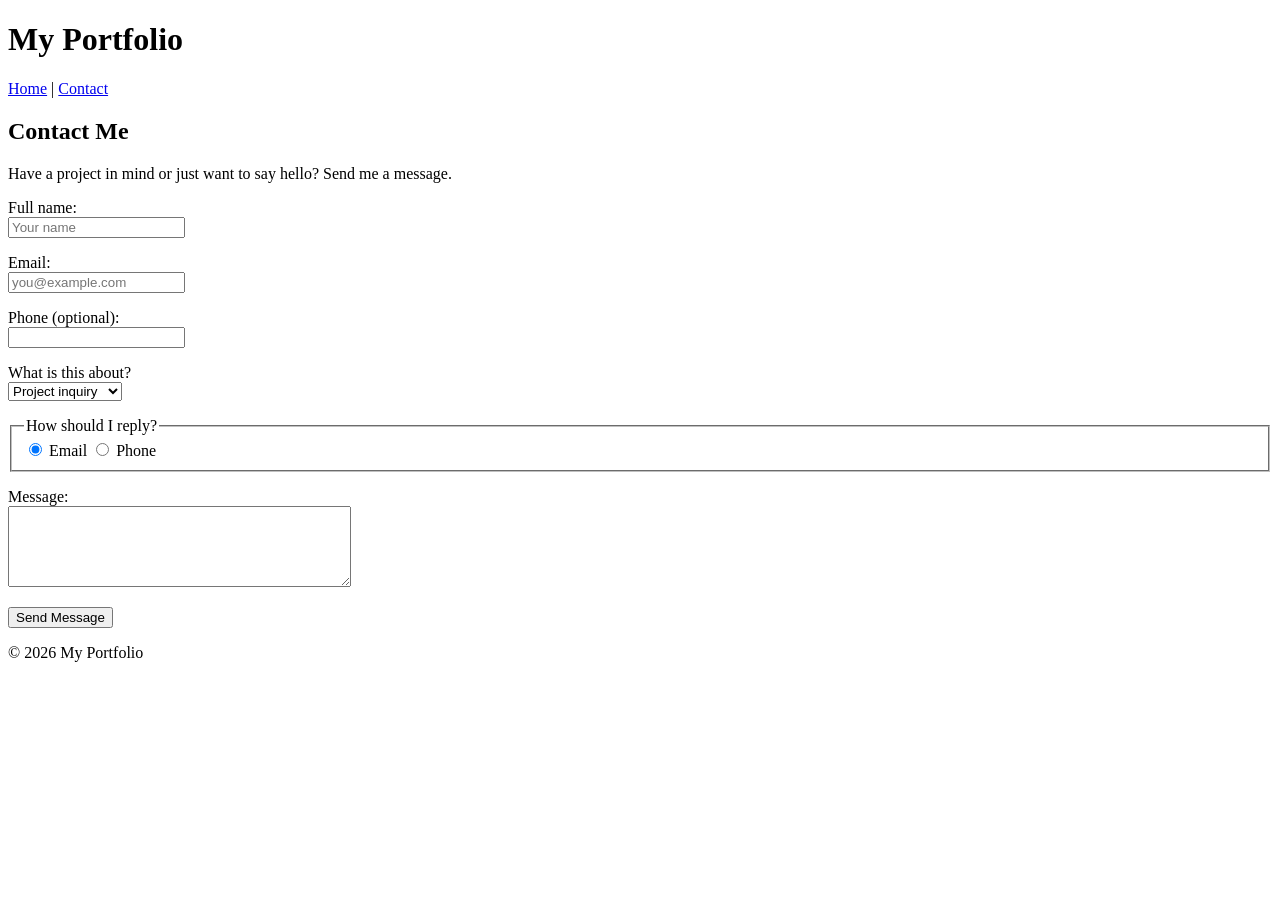
==== capstone/contact.html @ 860b20fa "feat: add contact" ====
<!doctype html>
<html lang="en">
  <head>
    <meta charset="UTF-8" />
    <meta name="viewport" content="width=device-width, initial-scale=1.0" />
    <title>Contact | My Portfolio</title>
  </head>
  <body>
    <header>
      <h1>My Portfolio</h1>
      <nav>
        <a href="index.html">Home</a> |
        <a href="contact.html">Contact</a>
      </nav>
    </header>

    <main>
      <section>
        <h2>Contact Me</h2>
        <p>
          Have a project in mind or just want to say hello? Send me a message.
        </p>

        <form action="#" method="post">
          <p>
            <label for="name">Full name:</label><br />
            <input
              type="text"
              id="name"
              name="name"
              placeholder="Your name"
              required
            />
          </p>

          <p>
            <label for="email">Email:</label><br />
            <input
              type="email"
              id="email"
              name="email"
              placeholder="you@example.com"
              required
            />
          </p>

          <p>
            <label for="phone">Phone (optional):</label><br />
            <input type="tel" id="phone" name="phone" />
          </p>

          <p>
            <label for="topic">What is this about?</label><br />
            <select id="topic" name="topic">
              <option value="project">Project inquiry</option>
              <option value="job">Job opportunity</option>
              <option value="feedback">Feedback</option>
              <option value="other">Something else</option>
            </select>
          </p>

          <fieldset>
            <legend>How should I reply?</legend>
            <input
              type="radio"
              id="reply-email"
              name="reply"
              value="email"
              checked
            />
            <label for="reply-email">Email</label>
            <input type="radio" id="reply-phone" name="reply" value="phone" />
            <label for="reply-phone">Phone</label>
          </fieldset>

          <p>
            <label for="message">Message:</label><br />
            <textarea
              id="message"
              name="message"
              rows="5"
              cols="40"
              required
            ></textarea>
          </p>

          <button type="submit">Send Message</button>
        </form>
      </section>
    </main>

    <footer>
      <p>&copy; 2026 My Portfolio</p>
    </footer>
  </body>
</html>
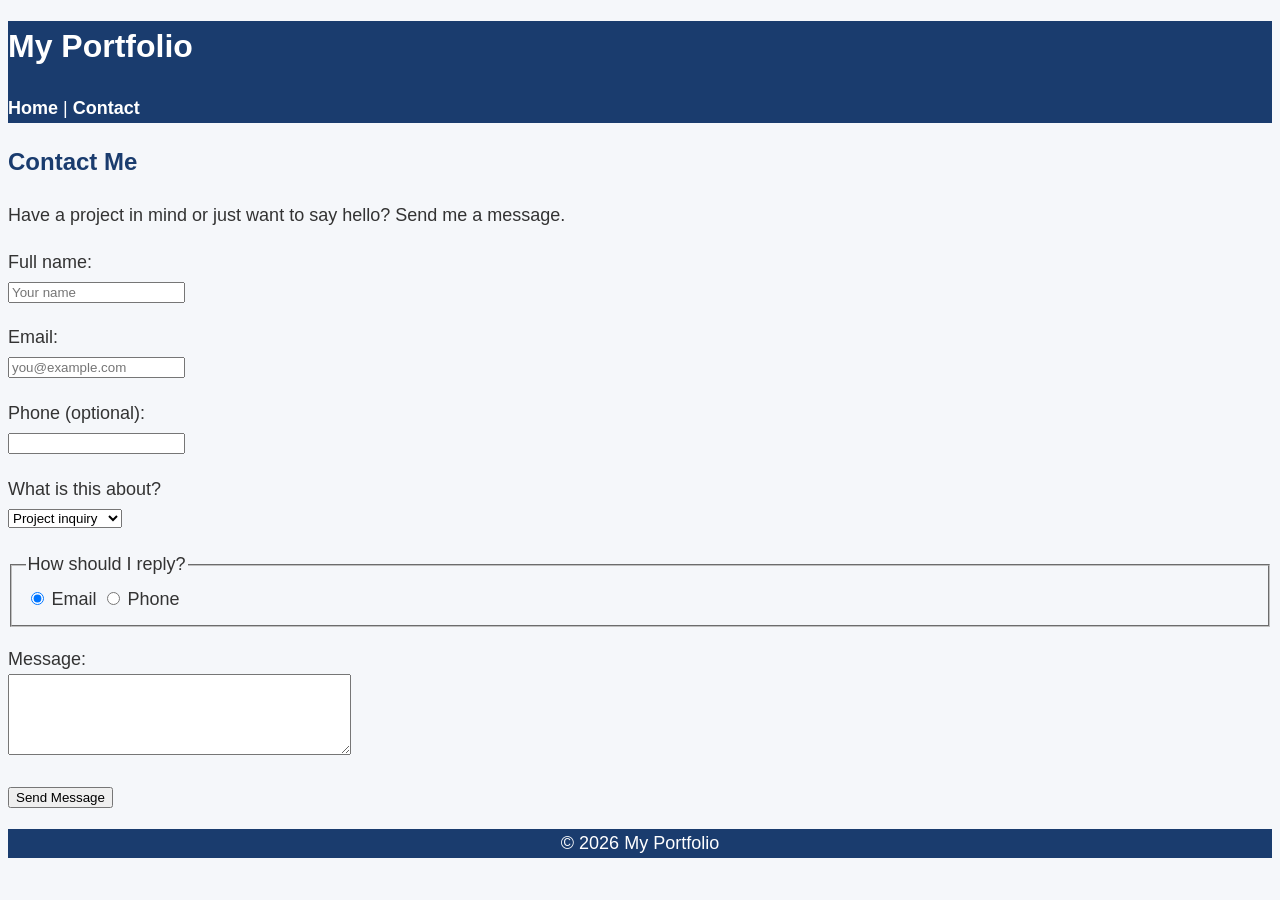
==== commit 1c133920: "style: add css to index, contact" ====
--- a/capstone/contact.html
+++ b/capstone/contact.html
@@ -4,6 +4,7 @@
     <meta charset="UTF-8" />
     <meta name="viewport" content="width=device-width, initial-scale=1.0" />
     <title>Contact | My Portfolio</title>
+    <link rel="stylesheet" href="style.css" />
   </head>
   <body>
     <header>
--- a/capstone/style.css
+++ b/capstone/style.css
@@ -0,0 +1,60 @@
+/* ===== Day 3: CSS basics ===== */
+
+/* Applies to the whole page */
+body {
+    font-family: Arial, Helvetica, sans-serif;
+    font-size: 18px;
+    line-height: 1.6;
+    color: #333333;
+    background-color: #f5f7fa;
+}
+
+/* Headings */
+h1 {
+    color: #ffffff;
+    font-size: 32px;
+}
+
+h2 {
+    color: #1a3c6e;
+    font-size: 24px;
+}
+
+/* Header and footer */
+header {
+    background-color: #1a3c6e;
+    color: #ffffff;
+}
+
+footer {
+    background-color: #1a3c6e;
+    color: #ffffff;
+    text-align: center;
+}
+
+/* Links */
+a {
+    color: #1a73e8;
+    text-decoration: none;
+}
+
+a:hover {
+    text-decoration: underline;
+}
+
+/* Navigation links sit on the dark header */
+nav a {
+    color: #ffffff;
+    font-weight: bold;
+}
+
+/* Class selector: apply to any element with class="highlight" */
+.highlight {
+    color: #d93025;
+    font-weight: bold;
+}
+
+/* ID selector: apply to the one element with id="intro" */
+#intro {
+    font-style: italic;
+}
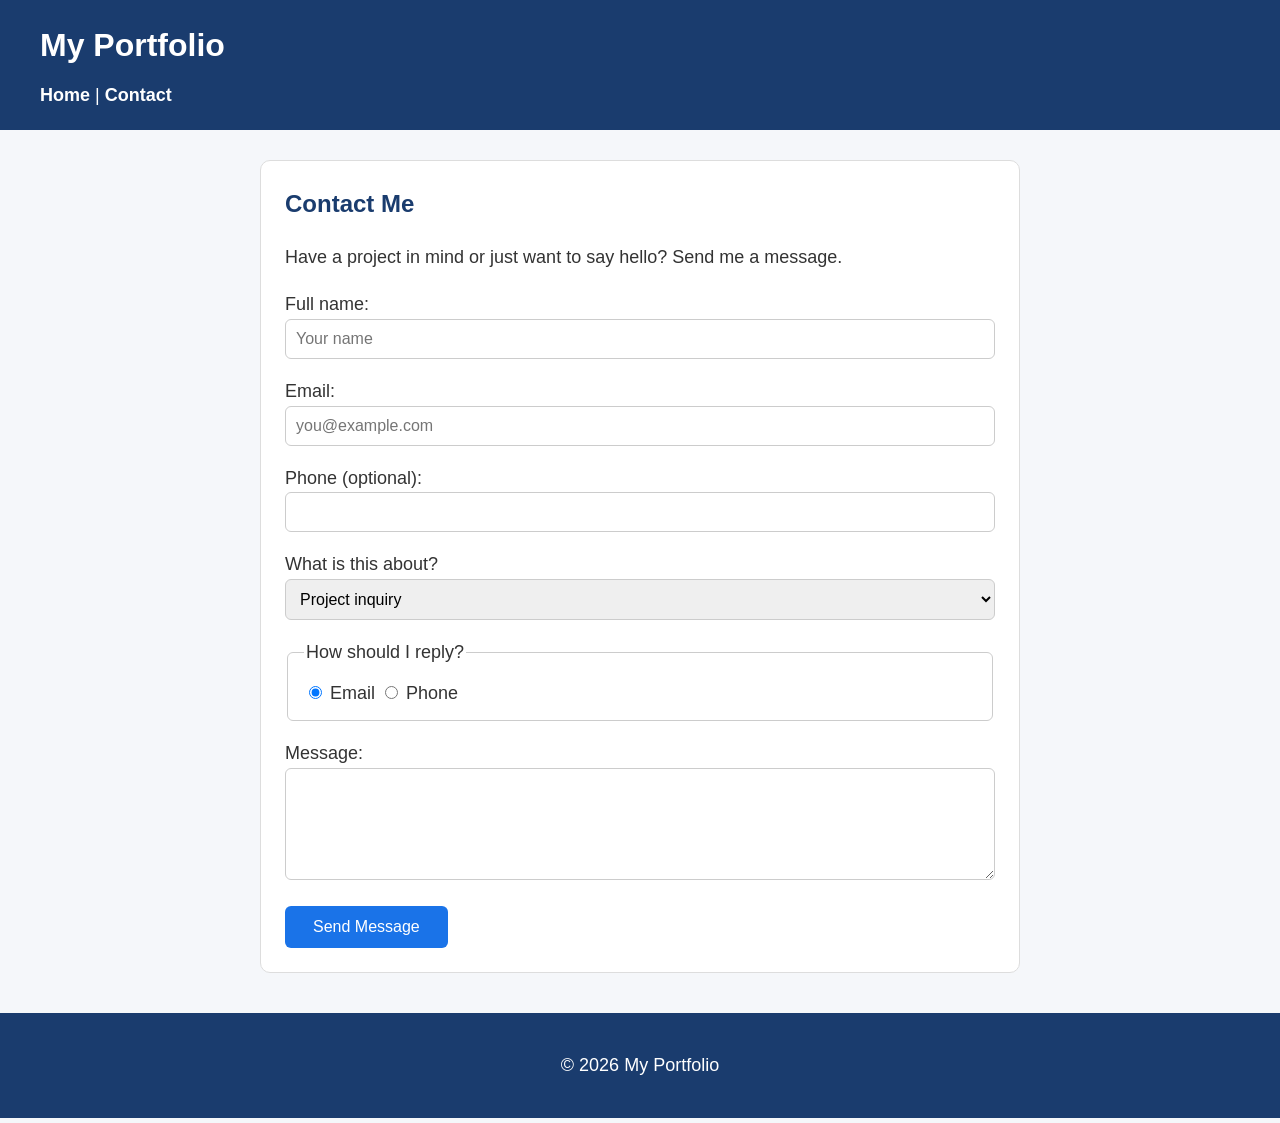
==== commit 20a14f55: "feat: change design using box model" ====
--- a/capstone/contact.html
+++ b/capstone/contact.html
@@ -16,7 +16,7 @@
     </header>
 
     <main>
-      <section>
+      <section class="card">
         <h2>Contact Me</h2>
         <p>
           Have a project in mind or just want to say hello? Send me a message.
--- a/capstone/style.css
+++ b/capstone/style.css
@@ -57,4 +57,109 @@
 /* ID selector: apply to the one element with id="intro" */
 #intro {
     font-style: italic;
+}
+
+
+/* ===== Day 4: The box model ===== */
+
+/* Makes width include padding and border (much easier to work with) */
+* {
+    box-sizing: border-box;
+}
+
+/* Remove the browser's default page margin */
+body {
+    margin: 0;
+}
+
+/* Header and footer get breathing room inside */
+header {
+    padding: 20px 40px;
+}
+
+footer {
+    padding: 20px;
+    margin-top: 40px;
+}
+
+h1 {
+    margin: 0 0 10px 0;
+}
+
+/* Keep the content a readable width and centered */
+main {
+    max-width: 800px;
+    margin: 30px auto;
+    /* auto left/right = centered */
+    padding: 0 20px;
+}
+
+/* The card component */
+.card {
+    background-color: #ffffff;
+    border: 1px solid #dddddd;
+    border-radius: 10px;
+    padding: 24px;
+    margin-bottom: 24px;
+}
+
+.card h2 {
+    margin-top: 0;
+}
+
+/* Images */
+img {
+    border-radius: 50%;
+    /* makes a square photo a circle */
+    display: block;
+}
+
+/* Table */
+table {
+    border-collapse: collapse;
+    width: 100%;
+}
+
+th,
+td {
+    border: 1px solid #dddddd;
+    padding: 10px 14px;
+    text-align: left;
+}
+
+th {
+    background-color: #1a3c6e;
+    color: #ffffff;
+}
+
+/* Form fields */
+input[type="text"],
+input[type="email"],
+input[type="tel"],
+select,
+textarea {
+    width: 100%;
+    padding: 10px;
+    border: 1px solid #cccccc;
+    border-radius: 6px;
+    font-size: 16px;
+}
+
+fieldset {
+    border: 1px solid #cccccc;
+    border-radius: 6px;
+    padding: 12px 16px;
+    margin-bottom: 16px;
+}
+
+/* Button: an inline-block lets us set width, padding and margin */
+button {
+    display: inline-block;
+    background-color: #1a73e8;
+    color: #ffffff;
+    border: none;
+    border-radius: 6px;
+    padding: 12px 28px;
+    font-size: 16px;
+    cursor: pointer;
 }
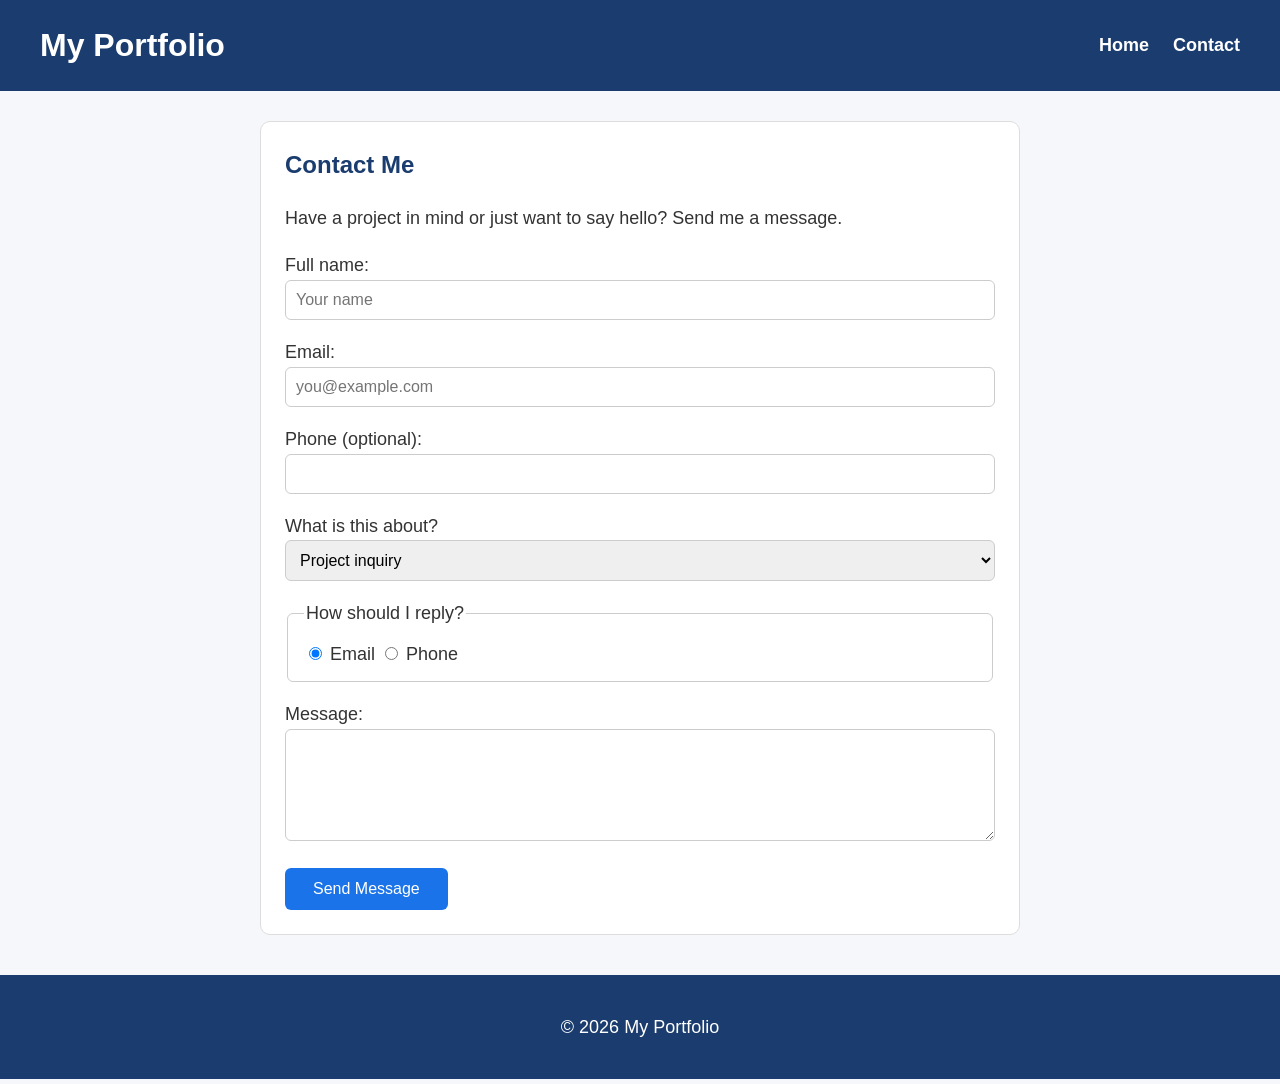
==== commit 3f31241d: "feat: design flex and grid" ====
--- a/capstone/contact.html
+++ b/capstone/contact.html
@@ -10,7 +10,7 @@
     <header>
       <h1>My Portfolio</h1>
       <nav>
-        <a href="index.html">Home</a> |
+        <a href="index.html">Home</a>
         <a href="contact.html">Contact</a>
       </nav>
     </header>
--- a/capstone/style.css
+++ b/capstone/style.css
@@ -162,4 +162,81 @@
     padding: 12px 28px;
     font-size: 16px;
     cursor: pointer;
+}
+
+
+/* ===== Day 5: Flexbox ===== */
+
+/* Header: title on the left, nav on the right */
+header {
+    display: flex;
+    justify-content: space-between;
+    align-items: center;
+}
+
+header h1 {
+    margin: 0;
+}
+
+/* Nav: links in a row with a gap between them */
+nav {
+    display: flex;
+    gap: 24px;
+}
+
+/* Row of cards: side by side, equal width, wrap when too narrow */
+.card-row {
+    display: flex;
+    gap: 24px;
+    flex-wrap: wrap;
+}
+
+.card-row .card {
+    flex: 1;
+    /* each card shares the row equally */
+    min-width: 250px;
+    /* wrap to a new line below this width */
+}
+
+
+/* ===== Day 6: CSS Grid ===== */
+
+/* Responsive gallery: as many 200px+ columns as fit, sharing space equally */
+.gallery {
+    display: grid;
+    grid-template-columns: repeat(auto-fill, minmax(200px, 1fr));
+    gap: 20px;
+}
+
+.project {
+    background-color: #f5f7fa;
+    border-radius: 8px;
+    padding: 12px;
+}
+
+.project h3 {
+    margin: 12px 0 6px 0;
+    color: #1a3c6e;
+}
+
+.project p {
+    margin: 0;
+    font-size: 16px;
+}
+
+/* Placeholder for a screenshot: replace with <img> later */
+.project-image {
+    aspect-ratio: 4 / 3;
+    background-color: #cfd8e6;
+    border-radius: 6px;
+    display: flex;
+    align-items: center;
+    justify-content: center;
+    color: #1a3c6e;
+    font-weight: bold;
+}
+
+/* Make the first project span two columns: a "featured" look */
+.project:first-child {
+    grid-column: span 2;
 }
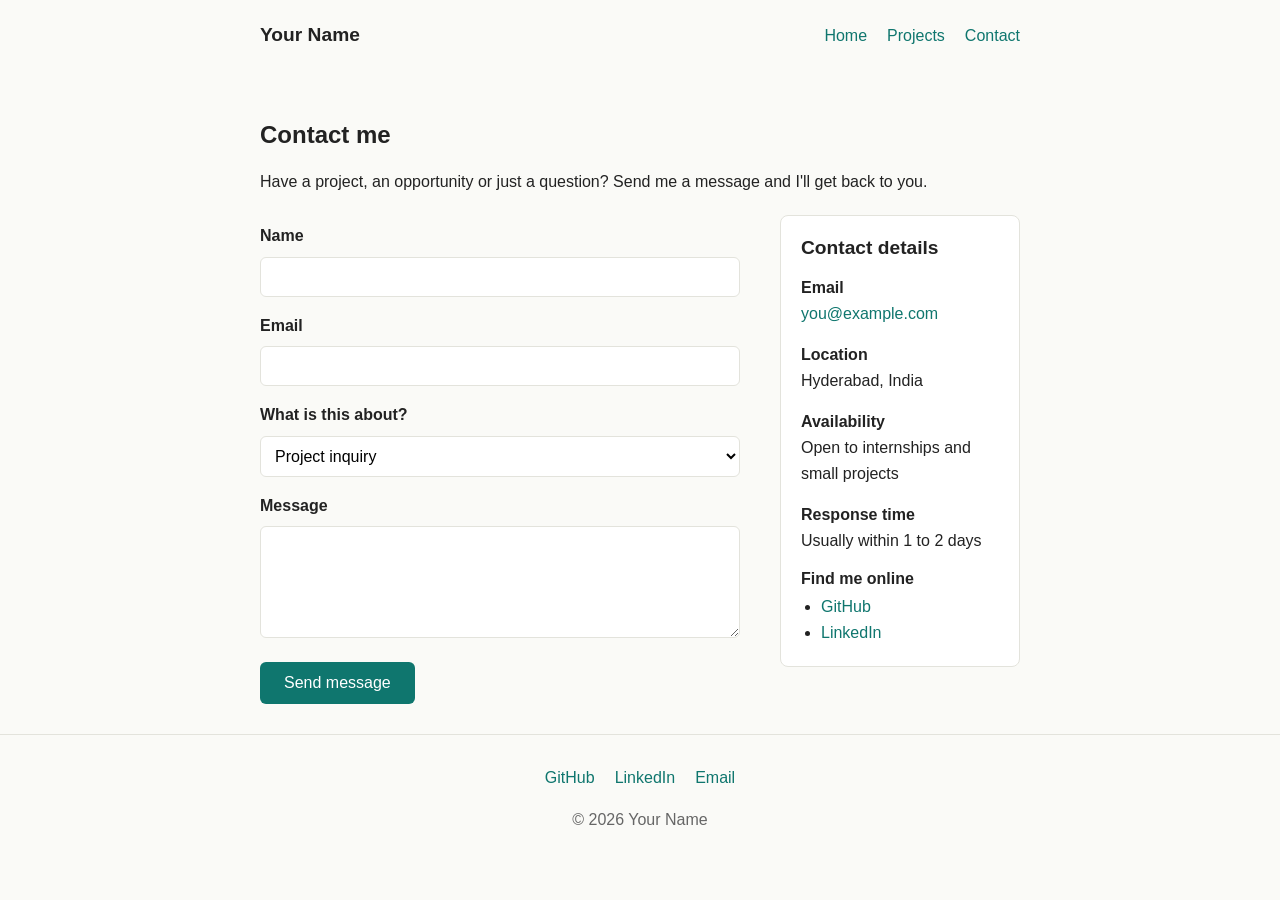
==== commit bd81662a: "refractor/style: update design and theme" ====
--- a/capstone/contact.html
+++ b/capstone/contact.html
@@ -3,95 +3,82 @@
   <head>
     <meta charset="UTF-8" />
     <meta name="viewport" content="width=device-width, initial-scale=1.0" />
-    <title>Contact | My Portfolio</title>
+    <title>Contact | Your Name</title>
     <link rel="stylesheet" href="style.css" />
   </head>
   <body>
     <header>
-      <h1>My Portfolio</h1>
+      <a class="logo" href="index.html">Your Name</a>
       <nav>
         <a href="index.html">Home</a>
+        <a href="index.html#projects">Projects</a>
         <a href="contact.html">Contact</a>
       </nav>
     </header>
 
     <main>
-      <section class="card">
-        <h2>Contact Me</h2>
+      <section>
+        <h1>Contact me</h1>
         <p>
-          Have a project in mind or just want to say hello? Send me a message.
+          Have a project, an opportunity or just a question? Send me a message
+          and I'll get back to you.
         </p>
 
-        <form action="#" method="post">
-          <p>
-            <label for="name">Full name:</label><br />
-            <input
-              type="text"
-              id="name"
-              name="name"
-              placeholder="Your name"
-              required
-            />
-          </p>
+        <div class="contact-layout">
+          <form action="#" method="post">
+            <label for="name">Name</label>
+            <input type="text" id="name" name="name" required />
 
-          <p>
-            <label for="email">Email:</label><br />
-            <input
-              type="email"
-              id="email"
-              name="email"
-              placeholder="you@example.com"
-              required
-            />
-          </p>
+            <label for="email">Email</label>
+            <input type="email" id="email" name="email" required />
 
-          <p>
-            <label for="phone">Phone (optional):</label><br />
-            <input type="tel" id="phone" name="phone" />
-          </p>
+            <label for="topic">What is this about?</label>
+            <select id="topic" name="topic">
+              <option>Project inquiry</option>
+              <option>Internship or job</option>
+              <option>Feedback</option>
+              <option>Something else</option>
+            </select>
 
-          <p>
-            <label for="topic">What is this about?</label><br />
-            <select id="topic" name="topic">
-              <option value="project">Project inquiry</option>
-              <option value="job">Job opportunity</option>
-              <option value="feedback">Feedback</option>
-              <option value="other">Something else</option>
-            </select>
-          </p>
+            <label for="message">Message</label>
+            <textarea id="message" name="message" rows="5" required></textarea>
 
-          <fieldset>
-            <legend>How should I reply?</legend>
-            <input
-              type="radio"
-              id="reply-email"
-              name="reply"
-              value="email"
-              checked
-            />
-            <label for="reply-email">Email</label>
-            <input type="radio" id="reply-phone" name="reply" value="phone" />
-            <label for="reply-phone">Phone</label>
-          </fieldset>
+            <button type="submit">Send message</button>
+          </form>
 
-          <p>
-            <label for="message">Message:</label><br />
-            <textarea
-              id="message"
-              name="message"
-              rows="5"
-              cols="40"
-              required
-            ></textarea>
-          </p>
+          <aside class="details">
+            <h2>Contact details</h2>
+            <p>
+              <strong>Email</strong><br /><a href="mailto:you@example.com"
+                >you@example.com</a
+              >
+            </p>
+            <p><strong>Location</strong><br />Hyderabad, India</p>
+            <p>
+              <strong>Availability</strong><br />Open to internships and small
+              projects
+            </p>
+            <p>
+              <strong>Response time</strong><br />Usually within 1 to 2 days
+            </p>
 
-          <button type="submit">Send Message</button>
-        </form>
+            <h3>Find me online</h3>
+            <ul class="social-list">
+              <li><a href="#">GitHub</a></li>
+              <li><a href="#">LinkedIn</a></li>
+            </ul>
+          </aside>
+        </div>
       </section>
     </main>
 
     <footer>
-      <p>&copy; 2026 My Portfolio</p>
+      <ul class="social">
+        <li><a href="#">GitHub</a></li>
+        <li><a href="#">LinkedIn</a></li>
+        <li><a href="mailto:you@example.com">Email</a></li>
+      </ul>
+      <p>&copy; 2026 Your Name</p>
     </footer>
   </body>
 </html>
--- a/capstone/style.css
+++ b/capstone/style.css
@@ -1,40 +1,31 @@
-/* ===== Day 3: CSS basics ===== */
-
-/* Applies to the whole page */
+/* ===== Colors and basics ===== */
+:root {
+    --bg: #fafaf7;
+    --text: #222222;
+    --muted: #666666;
+    --accent: #0f766e;
+    --accent-light: #d9f0ed;
+    --border: #e3e3dc;
+}
+
+* {
+    box-sizing: border-box;
+}
+
+html {
+    scroll-behavior: smooth;
+}
+
 body {
+    margin: 0;
     font-family: Arial, Helvetica, sans-serif;
-    font-size: 18px;
     line-height: 1.6;
-    color: #333333;
-    background-color: #f5f7fa;
-}
-
-/* Headings */
-h1 {
-    color: #ffffff;
-    font-size: 32px;
-}
-
-h2 {
-    color: #1a3c6e;
-    font-size: 24px;
-}
-
-/* Header and footer */
-header {
-    background-color: #1a3c6e;
-    color: #ffffff;
-}
-
-footer {
-    background-color: #1a3c6e;
-    color: #ffffff;
-    text-align: center;
-}
-
-/* Links */
+    color: var(--text);
+    background-color: var(--bg);
+}
+
 a {
-    color: #1a73e8;
+    color: var(--accent);
     text-decoration: none;
 }
 
@@ -42,201 +33,290 @@
     text-decoration: underline;
 }
 
-/* Navigation links sit on the dark header */
-nav a {
-    color: #ffffff;
+h1,
+h2,
+h3 {
+    line-height: 1.2;
+}
+
+/* ===== Header and footer ===== */
+header {
+    display: flex;
+    justify-content: space-between;
+    align-items: center;
+    max-width: 800px;
+    margin: 0 auto;
+    padding: 20px;
+}
+
+.logo {
     font-weight: bold;
-}
-
-/* Class selector: apply to any element with class="highlight" */
-.highlight {
-    color: #d93025;
-    font-weight: bold;
-}
-
-/* ID selector: apply to the one element with id="intro" */
-#intro {
-    font-style: italic;
-}
-
-
-/* ===== Day 4: The box model ===== */
-
-/* Makes width include padding and border (much easier to work with) */
-* {
-    box-sizing: border-box;
-}
-
-/* Remove the browser's default page margin */
-body {
-    margin: 0;
-}
-
-/* Header and footer get breathing room inside */
-header {
-    padding: 20px 40px;
+    font-size: 1.2rem;
+    color: var(--text);
+}
+
+nav {
+    display: flex;
+    gap: 20px;
 }
 
 footer {
-    padding: 20px;
-    margin-top: 40px;
-}
-
-h1 {
-    margin: 0 0 10px 0;
-}
-
-/* Keep the content a readable width and centered */
+    text-align: center;
+    color: var(--muted);
+    padding: 30px 20px;
+    border-top: 1px solid var(--border);
+}
+
+/* ===== Page layout ===== */
 main {
     max-width: 800px;
-    margin: 30px auto;
-    /* auto left/right = centered */
+    margin: 0 auto;
     padding: 0 20px;
 }
 
-/* The card component */
-.card {
-    background-color: #ffffff;
-    border: 1px solid #dddddd;
-    border-radius: 10px;
-    padding: 24px;
-    margin-bottom: 24px;
-}
-
-.card h2 {
-    margin-top: 0;
-}
-
-/* Images */
-img {
-    border-radius: 50%;
-    /* makes a square photo a circle */
-    display: block;
-}
-
-/* Table */
-table {
-    border-collapse: collapse;
-    width: 100%;
-}
-
-th,
-td {
-    border: 1px solid #dddddd;
-    padding: 10px 14px;
-    text-align: left;
-}
-
-th {
-    background-color: #1a3c6e;
-    color: #ffffff;
-}
-
-/* Form fields */
-input[type="text"],
-input[type="email"],
-input[type="tel"],
-select,
-textarea {
-    width: 100%;
-    padding: 10px;
-    border: 1px solid #cccccc;
-    border-radius: 6px;
-    font-size: 16px;
-}
-
-fieldset {
-    border: 1px solid #cccccc;
-    border-radius: 6px;
-    padding: 12px 16px;
-    margin-bottom: 16px;
-}
-
-/* Button: an inline-block lets us set width, padding and margin */
+section {
+    padding: 30px 0;
+}
+
+/* ===== Home page ===== */
+.hero h1 {
+    font-size: 2.5rem;
+    margin-bottom: 10px;
+}
+
+.hero p {
+    font-size: 1.2rem;
+    color: var(--muted);
+}
+
+.button,
 button {
     display: inline-block;
-    background-color: #1a73e8;
-    color: #ffffff;
+    background-color: var(--accent);
+    color: white;
+    padding: 12px 24px;
     border: none;
     border-radius: 6px;
-    padding: 12px 28px;
-    font-size: 16px;
+    font-size: 1rem;
     cursor: pointer;
 }
 
-
-/* ===== Day 5: Flexbox ===== */
-
-/* Header: title on the left, nav on the right */
-header {
-    display: flex;
-    justify-content: space-between;
+.button:hover,
+button:hover {
+    opacity: 0.85;
+    text-decoration: none;
+}
+
+.about {
+    display: flex;
     align-items: center;
-}
-
-header h1 {
+    gap: 24px;
+}
+
+.about img {
+    width: 120px;
+    height: 120px;
+    object-fit: cover;
+    border-radius: 50%;
+}
+
+.tags {
+    list-style: none;
+    padding: 0;
+    display: flex;
+    flex-wrap: wrap;
+    gap: 10px;
+}
+
+.tags li {
+    background-color: var(--accent-light);
+    color: var(--accent);
+    padding: 6px 14px;
+    border-radius: 20px;
+}
+
+.cards {
+    display: grid;
+    grid-template-columns: repeat(3, 1fr);
+    gap: 20px;
+}
+
+.cards article {
+    background-color: white;
+    border: 1px solid var(--border);
+    border-radius: 8px;
+    padding: 20px;
+}
+
+.cards h3 {
+    margin-top: 0;
+}
+
+.cards p {
+    margin-top: 0;
+}
+
+.mini-tags {
+    list-style: none;
+    padding: 0;
+    margin: 0 0 12px 0;
+    display: flex;
+    flex-wrap: wrap;
+    gap: 6px;
+}
+
+.mini-tags li {
+    font-size: 0.8rem;
+    color: var(--muted);
+    border: 1px solid var(--border);
+    padding: 2px 10px;
+    border-radius: 20px;
+}
+
+.small-label {
+    color: var(--accent);
+    font-weight: bold;
+    margin-bottom: 0;
+}
+
+.button-outline {
+    background-color: transparent;
+    color: var(--accent);
+    border: 2px solid var(--accent);
+    margin-left: 10px;
+}
+
+.timeline {
+    list-style: none;
+    padding: 0 0 0 20px;
+    border-left: 3px solid var(--accent-light);
+}
+
+.timeline li {
+    margin-bottom: 18px;
+}
+
+.timeline strong,
+.timeline span {
+    display: block;
+}
+
+.timeline span {
+    color: var(--muted);
+}
+
+.cta {
+    background-color: var(--accent-light);
+    border-radius: 10px;
+    padding: 40px 24px;
+    margin: 30px 0;
+    text-align: center;
+}
+
+.cta h2 {
+    margin-top: 0;
+}
+
+/* ===== Contact form ===== */
+form {
+    display: flex;
+    flex-direction: column;
+    gap: 8px;
+    max-width: 500px;
+}
+
+label {
+    font-weight: bold;
+    margin-top: 8px;
+}
+
+input,
+textarea {
+    padding: 10px;
+    border: 1px solid var(--border);
+    border-radius: 6px;
+    font-size: 1rem;
+    font-family: inherit;
+}
+
+input:focus,
+textarea:focus {
+    outline: 2px solid var(--accent);
+}
+
+form button {
+    margin-top: 16px;
+    align-self: flex-start;
+}
+
+/* ===== Contact page layout ===== */
+.contact-layout {
+    display: grid;
+    grid-template-columns: 2fr 1fr;
+    gap: 40px;
+    margin-top: 20px;
+}
+
+select {
+    padding: 10px;
+    border: 1px solid var(--border);
+    border-radius: 6px;
+    font-size: 1rem;
+    font-family: inherit;
+    background-color: white;
+}
+
+.details {
+    background-color: white;
+    border: 1px solid var(--border);
+    border-radius: 8px;
+    padding: 20px;
+    align-self: start;
+}
+
+.details h2 {
+    margin-top: 0;
+    font-size: 1.2rem;
+}
+
+.details h3 {
+    font-size: 1rem;
+    margin-bottom: 6px;
+}
+
+.social-list {
+    padding-left: 20px;
     margin: 0;
 }
 
-/* Nav: links in a row with a gap between them */
-nav {
-    display: flex;
-    gap: 24px;
-}
-
-/* Row of cards: side by side, equal width, wrap when too narrow */
-.card-row {
-    display: flex;
-    gap: 24px;
-    flex-wrap: wrap;
-}
-
-.card-row .card {
-    flex: 1;
-    /* each card shares the row equally */
-    min-width: 250px;
-    /* wrap to a new line below this width */
-}
-
-
-/* ===== Day 6: CSS Grid ===== */
-
-/* Responsive gallery: as many 200px+ columns as fit, sharing space equally */
-.gallery {
-    display: grid;
-    grid-template-columns: repeat(auto-fill, minmax(200px, 1fr));
+/* ===== Footer links ===== */
+.social {
+    list-style: none;
+    padding: 0;
+    margin: 0 0 12px 0;
+    display: flex;
+    justify-content: center;
     gap: 20px;
 }
 
-.project {
-    background-color: #f5f7fa;
-    border-radius: 8px;
-    padding: 12px;
-}
-
-.project h3 {
-    margin: 12px 0 6px 0;
-    color: #1a3c6e;
-}
-
-.project p {
-    margin: 0;
-    font-size: 16px;
-}
-
-/* Placeholder for a screenshot: replace with <img> later */
-.project-image {
-    aspect-ratio: 4 / 3;
-    background-color: #cfd8e6;
-    border-radius: 6px;
-    display: flex;
-    align-items: center;
-    justify-content: center;
-    color: #1a3c6e;
-    font-weight: bold;
-}
-
-/* Make the first project span two columns: a "featured" look */
-.project:first-child {
-    grid-column: span 2;
+/* ===== Phones ===== */
+@media (max-width: 600px) {
+    .about {
+        flex-direction: column;
+        text-align: center;
+    }
+
+    .cards,
+    .contact-layout {
+        grid-template-columns: 1fr;
+    }
+
+    .button-outline {
+        margin-left: 0;
+        margin-top: 10px;
+    }
+
+    .hero h1 {
+        font-size: 2rem;
+    }
 }
